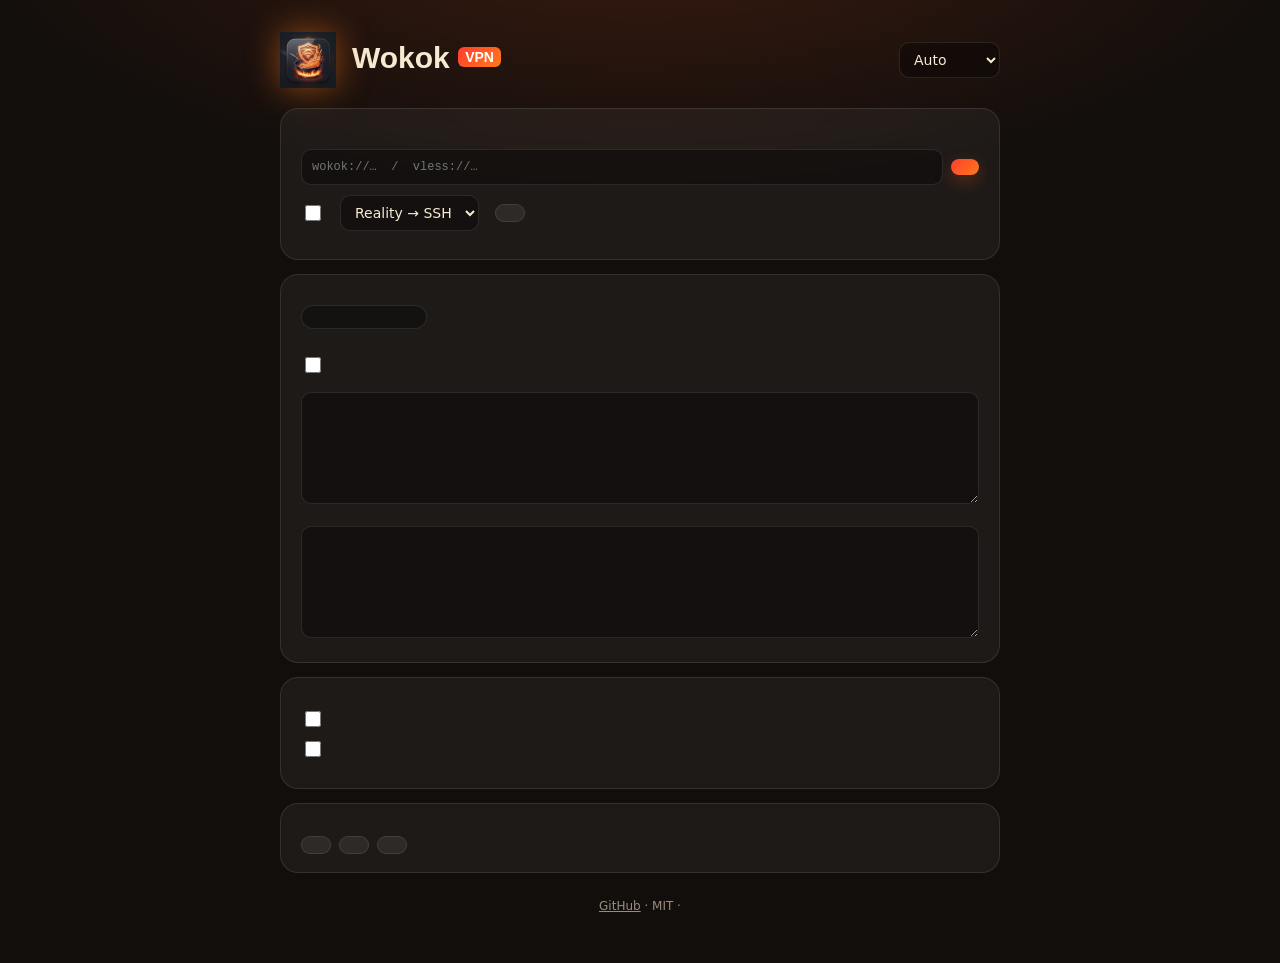
==== extension/options.html @ 3e1435d8 "Wokok VPN 2.0: public release Co-Authored-By: Claude Opus 5.5 <noreply@anthropic.com>" ====
<!doctype html>
<html>
<head>
<meta charset="utf-8">
<title>Wokok VPN · Settings</title>
<link rel="stylesheet" href="options.css">
</head>
<body>
<div class="wrap">
  <header>
    <img src="icons/on128.png" alt="" width="56" height="56">
    <div><h1>Wokok <span>VPN</span></h1><p data-t="tag"></p></div>
    <select id="lang"><option value="">Auto</option><option value="en">English</option><option value="ru">Русский</option></select>
  </header>

  <div id="hostWarn" class="card warn" hidden>
    <h2 data-t="hostTitle"></h2>
    <p data-t="hostText"></p>
    <code id="cmdWin"></code><code id="cmdNix"></code>
  </div>

  <div class="card">
    <h2 data-t="servers"></h2>
    <ul id="servers"></ul>
    <div class="row">
      <input id="link" placeholder="wokok://…  /  vless://…" spellcheck="false">
      <button id="add" class="primary" data-t="add"></button>
    </div>
    <div id="addErr" class="err"></div>
    <div class="row opts">
      <label><input type="checkbox" id="autoBest"> <span data-t="autoBest"></span></label>
      <label><span data-t="transport"></span>
        <select id="transport"><option value="auto">Reality → SSH</option><option value="reality">Reality only</option><option value="ssh">SSH only</option></select></label>
      <button id="pingAll" data-t="pingAll"></button>
    </div>
    <p class="hint" data-t="serverHint"></p>
  </div>

  <div class="card">
    <h2 data-t="routing"></h2>
    <div class="seg" id="mode">
      <button data-mode="all"></button><button data-mode="smart"></button><button data-mode="except"></button>
    </div>
    <p class="hint" id="modeHint"></p>

    <div id="smartBox">
      <h3 data-t="presets"></h3>
      <div id="presets" class="presets"></div>
      <label class="line"><input type="checkbox" id="community"> <span data-t="community"></span> <b id="cCount"></b>
        <button id="cRefresh" class="link" data-t="refresh"></button></label>
      <h3 data-t="mySites"></h3>
      <textarea id="smartSites" rows="5" spellcheck="false"></textarea>
    </div>
    <div id="exceptBox">
      <h3 data-t="exceptSites"></h3>
      <textarea id="exceptSites" rows="5" spellcheck="false"></textarea>
    </div>
  </div>

  <div class="card">
    <h2 data-t="protection"></h2>
    <label class="line"><input type="checkbox" id="killSwitch"> <span data-t="kill"></span></label>
    <label class="line"><input type="checkbox" id="webrtc"> <span data-t="webrtc"></span></label>
    <p class="hint" data-t="dnsHint"></p>
  </div>

  <div class="card">
    <h2 data-t="extras"></h2>
    <p data-t="keys"></p>
    <div class="row">
      <button id="shortcuts" data-t="editKeys"></button>
      <button id="export" data-t="export"></button>
      <label class="btn"><span data-t="import"></span><input type="file" id="import" accept=".json" hidden></label>
    </div>
  </div>

  <footer><a href="https://github.com/arsenikt/WokokVPN-Chrome" target="_blank">GitHub</a> · MIT · <span id="ver"></span></footer>
</div>
<script type="module" src="options.js"></script>
</body>
</html>
---- extension/options.css ----
:root { --bg: #120e0c; --glass: rgba(255,255,255,.05); --line: rgba(255,255,255,.1); --paper: #f6ead2; --fire: #ff7a1a; --chili: #ff3d2e; --gold: #ffd23f; --muted: #9c8b7c; }
* { box-sizing: border-box; }
body { margin: 0; min-height: 100vh; font: 14px/1.5 "Segoe UI", system-ui, -apple-system, sans-serif; color: var(--paper);
  background: radial-gradient(90% 50% at 50% -10%, rgba(255,90,30,.18), transparent 60%), var(--bg); }
.wrap { max-width: 760px; margin: 0 auto; padding: 32px 20px 48px; }
header { display: flex; align-items: center; gap: 16px; margin-bottom: 20px; }
header img { filter: drop-shadow(0 0 16px rgba(255,122,26,.5)); }
header div { flex: 1; }
h1 { margin: 0; font: 900 30px/1 "Segoe UI Black", "Arial Black", sans-serif; }
h1 span { font-size: 14px; vertical-align: 6px; padding: 2px 7px; border-radius: 6px; background: linear-gradient(135deg, var(--chili), var(--fire)); color: #fff; }
header p { margin: 4px 0 0; color: var(--muted); }
.card { background: var(--glass); border: 1px solid var(--line); border-radius: 18px; padding: 18px 20px; margin-bottom: 14px; backdrop-filter: blur(8px); }
.card.warn { border-color: rgba(255,210,63,.5); background: rgba(255,210,63,.06); }
h2 { margin: 0 0 12px; font-size: 16px; } h3 { margin: 16px 0 8px; font-size: 13px; color: var(--muted); text-transform: uppercase; letter-spacing: .8px; }
.hint { color: var(--muted); font-size: 12.5px; margin: 10px 0 0; }
.err { color: #ff8a70; font-size: 13px; }
.row { display: flex; gap: 8px; align-items: center; flex-wrap: wrap; margin-top: 10px; }
.row.opts { gap: 16px; }
input, select, textarea { font: inherit; color: var(--paper); background: rgba(0,0,0,.35); border: 1px solid var(--line); border-radius: 10px; padding: 8px 10px; outline: none; }
input:focus, textarea:focus, select:focus { border-color: var(--fire); }
select option { background: #221a16; }
#link { flex: 1; min-width: 240px; font-family: Consolas, monospace; font-size: 12px; }
textarea { width: 100%; font: 12.5px/1.5 Consolas, monospace; resize: vertical; }
button, .btn { font: inherit; color: var(--paper); background: rgba(255,255,255,.07); border: 1px solid var(--line); border-radius: 10px; padding: 8px 14px; cursor: pointer; }
button:hover, .btn:hover { border-color: var(--fire); }
.primary { border: 0; color: #fff; font-weight: 700; background: linear-gradient(135deg, var(--chili), var(--fire)); box-shadow: 0 6px 18px rgba(255,90,30,.3); }
.link { background: none; border: 0; color: var(--gold); padding: 0 4px; text-decoration: underline; }
input[type=checkbox] { accent-color: var(--fire); width: 16px; height: 16px; vertical-align: -3px; }
label.line { display: block; margin: 8px 0; }
#servers { list-style: none; padding: 0; margin: 0; display: grid; gap: 6px; }
#servers li { display: flex; align-items: center; gap: 10px; padding: 10px 12px; border-radius: 12px; background: rgba(0,0,0,.25); border: 1px solid var(--line); }
#servers li.active { border-color: var(--fire); box-shadow: 0 0 0 1px rgba(255,122,26,.3) inset; }
#servers li b { flex: 1; } #servers li small { color: var(--muted); font-family: Consolas, monospace; }
#servers li .ms { min-width: 60px; text-align: right; font-family: Consolas, monospace; color: var(--gold); }
#servers li .tag { font-size: 11px; padding: 1px 6px; border-radius: 6px; background: rgba(255,255,255,.08); color: var(--muted); }
#servers li button { padding: 4px 10px; font-size: 12px; }
.seg { display: inline-grid; grid-template-columns: repeat(3, auto); padding: 4px; gap: 4px; background: rgba(0,0,0,.3); border: 1px solid var(--line); border-radius: 12px; }
.seg button { border: 0; background: none; padding: 7px 18px; color: var(--muted); }
.seg button.on { color: #fff; font-weight: 600; background: linear-gradient(135deg, rgba(255,61,46,.9), rgba(255,122,26,.9)); }
.presets { display: flex; flex-wrap: wrap; gap: 8px; }
.presets label { padding: 6px 12px; border-radius: 999px; border: 1px solid var(--line); background: rgba(0,0,0,.25); cursor: pointer; }
.presets label:has(input:checked) { border-color: var(--fire); background: rgba(255,122,26,.12); }
.presets input { display: none; }
code { display: block; margin-top: 8px; padding: 8px 10px; border-radius: 10px; background: rgba(0,0,0,.4); color: var(--gold); font: 12px Consolas, monospace; word-break: break-all; cursor: copy; }
footer { text-align: center; color: var(--muted); font-size: 12px; margin-top: 24px; } footer a { color: var(--muted); }
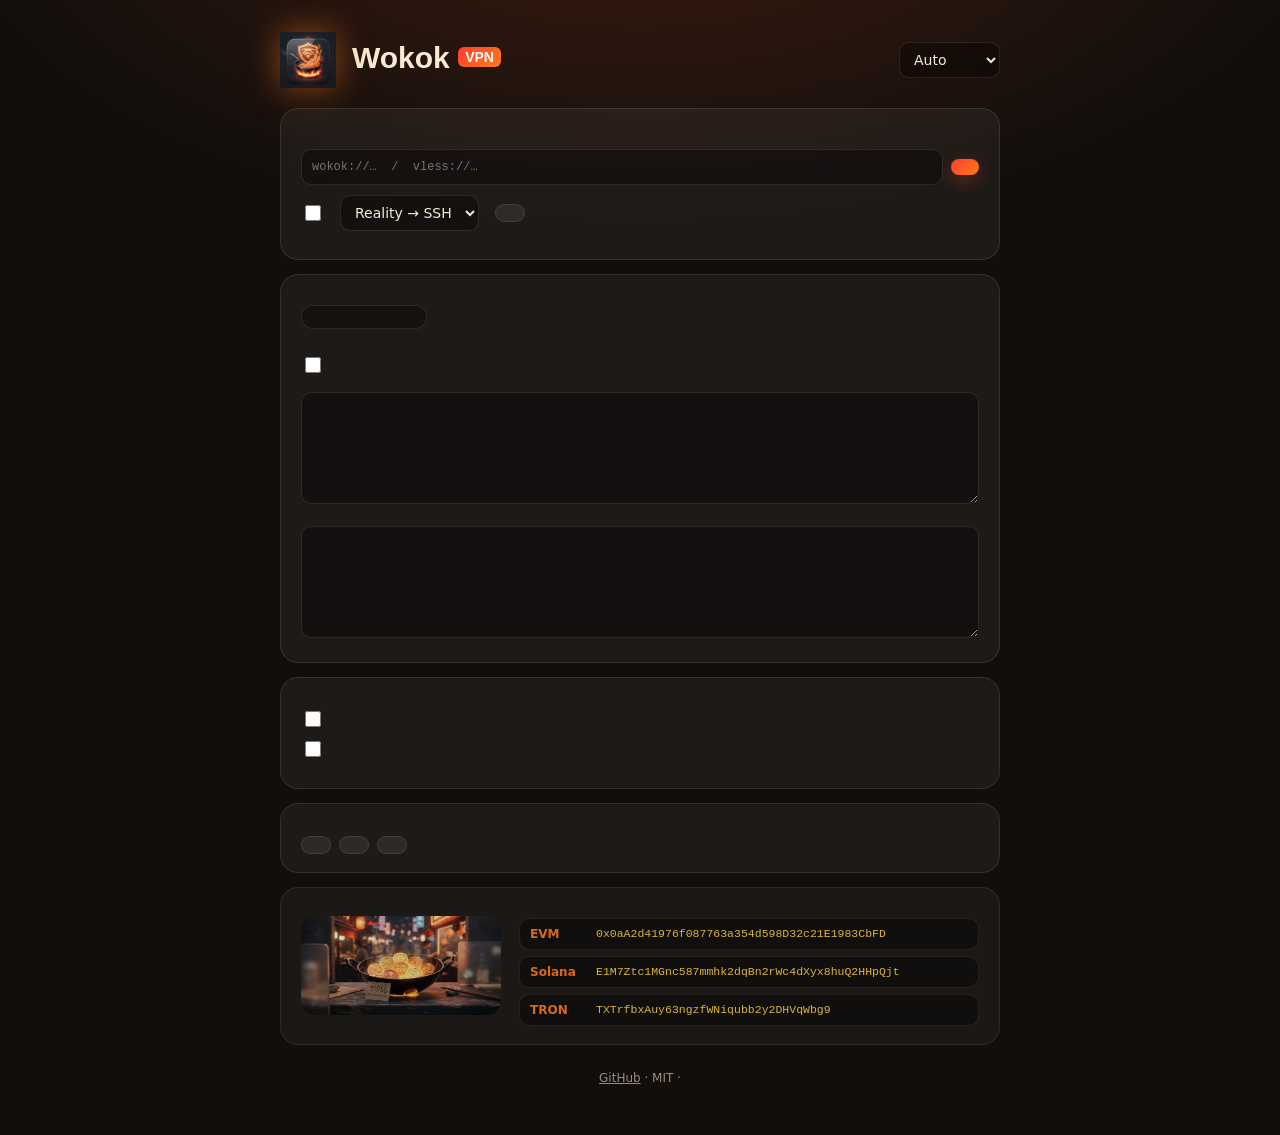
==== commit 28aab22b: "v2.1.0: buy the author a wok 🥡 Co-Authored-By: Claude Opus 5.5 <noreply@anthropic.com>" ====
--- a/extension/options.html
+++ b/extension/options.html
@@ -74,6 +74,17 @@
     </div>
   </div>
 
+  <div class="card wok" id="wok">
+    <img src="icons/wok-jar.jpg" alt="">
+    <div>
+      <h2 data-t="wokTitle"></h2>
+      <p class="hint" data-t="wokText"></p>
+      <div class="addr"><b>EVM</b><code>0x0aA2d41976f087763a354d598D32c21E1983CbFD</code></div>
+      <div class="addr"><b>Solana</b><code>E1M7Ztc1MGnc587mmhk2dqBn2rWc4dXyx8huQ2HHpQjt</code></div>
+      <div class="addr"><b>TRON</b><code>TXTrfbxAuy63ngzfWNiqubb2y2DHVqWbg9</code></div>
+    </div>
+  </div>
+
   <footer><a href="https://github.com/arsenikt/WokokVPN-Chrome" target="_blank">GitHub</a> · MIT · <span id="ver"></span></footer>
 </div>
 <script type="module" src="options.js"></script>
--- a/extension/options.css
+++ b/extension/options.css
@@ -43,3 +43,10 @@
 .presets input { display: none; }
 code { display: block; margin-top: 8px; padding: 8px 10px; border-radius: 10px; background: rgba(0,0,0,.4); color: var(--gold); font: 12px Consolas, monospace; word-break: break-all; cursor: copy; }
 footer { text-align: center; color: var(--muted); font-size: 12px; margin-top: 24px; } footer a { color: var(--muted); }
+.card.wok { display: grid; grid-template-columns: 200px 1fr; gap: 18px; align-items: center; opacity: .85; }
+.card.wok:hover { opacity: 1; }
+.card.wok img { width: 100%; border-radius: 14px; }
+.addr { display: flex; gap: 8px; align-items: center; margin-top: 6px; padding: 6px 10px; border-radius: 10px; background: rgba(0,0,0,.35); border: 1px solid var(--line); cursor: copy; }
+.addr b { min-width: 58px; font-size: 12px; color: var(--fire); }
+.addr code { margin: 0; padding: 0; background: none; font-size: 11.5px; overflow-wrap: anywhere; }
+.addr.ok { border-color: var(--fire); }
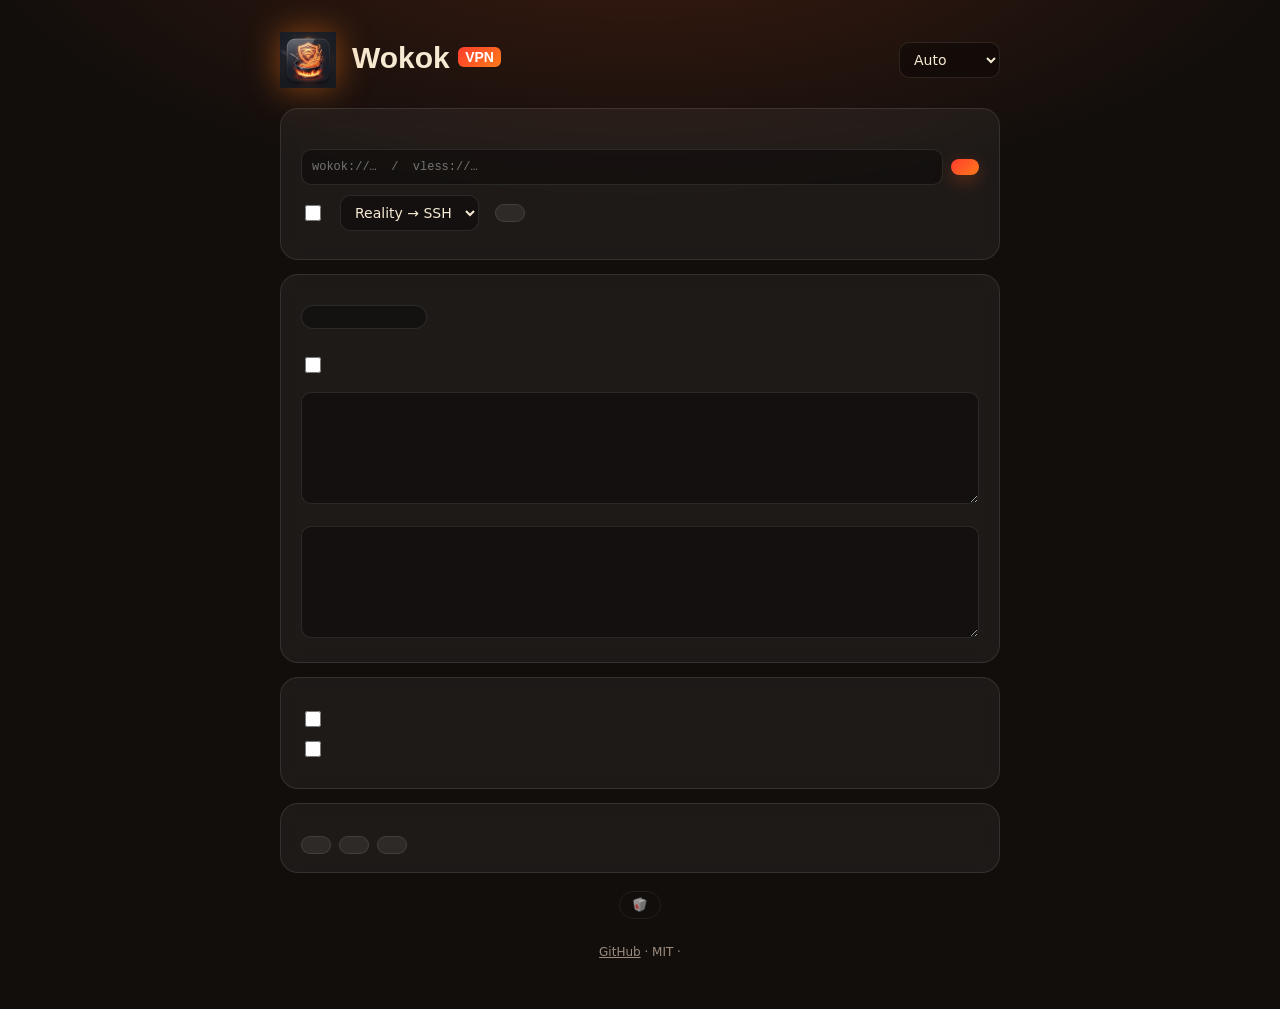
==== commit a835d28f: "v2.1.1: no scrollbars on site, compact tip jar Co-Authored-By: Claude Opus 5.5 <noreply@anthropic.co" ====
--- a/extension/options.html
+++ b/extension/options.html
@@ -74,16 +74,13 @@
     </div>
   </div>
 
-  <div class="card wok" id="wok">
-    <img src="icons/wok-jar.jpg" alt="">
-    <div>
-      <h2 data-t="wokTitle"></h2>
-      <p class="hint" data-t="wokText"></p>
-      <div class="addr"><b>EVM</b><code>0x0aA2d41976f087763a354d598D32c21E1983CbFD</code></div>
-      <div class="addr"><b>Solana</b><code>E1M7Ztc1MGnc587mmhk2dqBn2rWc4dXyx8huQ2HHpQjt</code></div>
-      <div class="addr"><b>TRON</b><code>TXTrfbxAuy63ngzfWNiqubb2y2DHVqWbg9</code></div>
-    </div>
-  </div>
+  <details class="tip" id="wok">
+    <summary>🥡 <span data-t="wokTitle"></span></summary>
+    <p class="hint" data-t="wokText"></p>
+    <div class="addr"><b>EVM</b><code>0x0aA2d41976f087763a354d598D32c21E1983CbFD</code></div>
+    <div class="addr"><b>Solana</b><code>E1M7Ztc1MGnc587mmhk2dqBn2rWc4dXyx8huQ2HHpQjt</code></div>
+    <div class="addr"><b>TRON</b><code>TXTrfbxAuy63ngzfWNiqubb2y2DHVqWbg9</code></div>
+  </details>
 
   <footer><a href="https://github.com/arsenikt/WokokVPN-Chrome" target="_blank">GitHub</a> · MIT · <span id="ver"></span></footer>
 </div>
--- a/extension/options.css
+++ b/extension/options.css
@@ -43,9 +43,11 @@
 .presets input { display: none; }
 code { display: block; margin-top: 8px; padding: 8px 10px; border-radius: 10px; background: rgba(0,0,0,.4); color: var(--gold); font: 12px Consolas, monospace; word-break: break-all; cursor: copy; }
 footer { text-align: center; color: var(--muted); font-size: 12px; margin-top: 24px; } footer a { color: var(--muted); }
-.card.wok { display: grid; grid-template-columns: 200px 1fr; gap: 18px; align-items: center; opacity: .85; }
-.card.wok:hover { opacity: 1; }
-.card.wok img { width: 100%; border-radius: 14px; }
+.tip { max-width: 520px; margin: 18px auto 0; text-align: center; }
+.tip summary { display: inline-block; list-style: none; cursor: pointer; padding: 4px 12px; border-radius: 999px; border: 1px solid var(--line); color: var(--muted); font-size: 12.5px; opacity: .65; }
+.tip summary::-webkit-details-marker { display: none; }
+.tip summary:hover, .tip[open] summary { opacity: 1; border-color: rgba(255,122,26,.45); }
+.tip .addr { text-align: left; }
 .addr { display: flex; gap: 8px; align-items: center; margin-top: 6px; padding: 6px 10px; border-radius: 10px; background: rgba(0,0,0,.35); border: 1px solid var(--line); cursor: copy; }
 .addr b { min-width: 58px; font-size: 12px; color: var(--fire); }
 .addr code { margin: 0; padding: 0; background: none; font-size: 11.5px; overflow-wrap: anywhere; }
